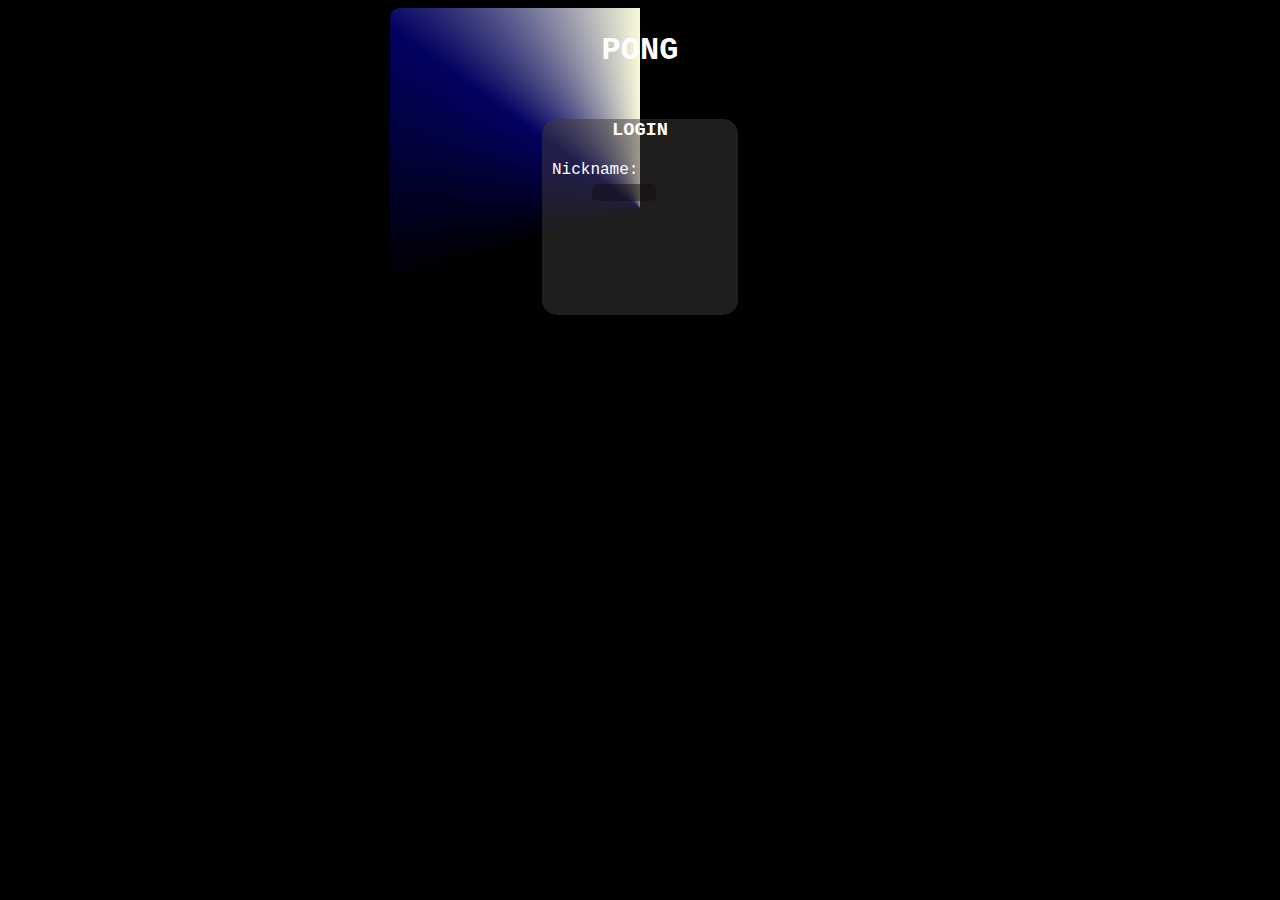
==== start.html @ 7ac034d2 "ajh;2A" ====
<!DOCTYPE html>
<html lang="en">
<head>
    <meta charset="UTF-8">
    <meta name="viewport" content="width=device-width, initial-scale=1.0">
    <title>Document</title>
    <link rel="stylesheet" href="start.css">
</head>
<body>
    <div id="start"></div>
    <script src="./start.js"></script>
</body>
</html>
---- start.css ----
body{
    background-color: black;
    display: flex;
    justify-content: center;
    align-items: center;
    font-family: Courier, monospace;
}
@property --angle{
    syntax: "<angle>";
    initial-value: 0deg;
    inherits: false;
}
#start{
    width: 500px;
    height: 400px;
    background-image: conic-gradient(from var(--angle),transparent 70%,rgb(2, 2, 97),rgb(249, 250, 217));
    border-radius: 10px;
    display: flex;
    justify-content: center;
    align-items: center;
    animation: spin 8s  infinite linear;
}
@keyframes spin {
    from {
        --angle:0deg
    }
    to {
        --angle:360deg
    }
}
#container{
    background-image: url("background.jpeg");
    background-size: 100% 100%;
    width: 98%;
    height: 98%;
    border-radius: 10px;
    overflow: hidden; 
    
}
#gameName{
    color: white;
    width: fit-content;
    margin: 20px auto;
}
.login{
    background-color: rgba(64, 57, 57, 0.5);
    color: white;
    margin: 50px auto;
    width: 40%;
    height: 50%;
    border-radius: 15px;
}
.buttonContainer{
    width: 50%;
    margin: 50px auto;
    display: flex;
    justify-content: space-around;
    display: none;
}
.playerNumber{
    background-color: rgba(64, 57, 57, 0.5);
    border: none;
    font-size: 20px;
    border-radius: 5px;
    margin: 0 5px;
    color: white;
    padding: 5px;
}
input{
    background-color:  rgba(18, 14, 14, 0.5);
    color: white;
    border: none;
    border-radius: 5px;
    margin: 0 0 5px 50px;
    width: 60px;
}
.login p{
    margin: 15px 0 5px 10px;
}



/*  git status  */
/*  git checkout (branch name) */
/* git pull origin (branch name ) */
/*  git fetch  ==> pull tustei  */
/*  */
/*  */
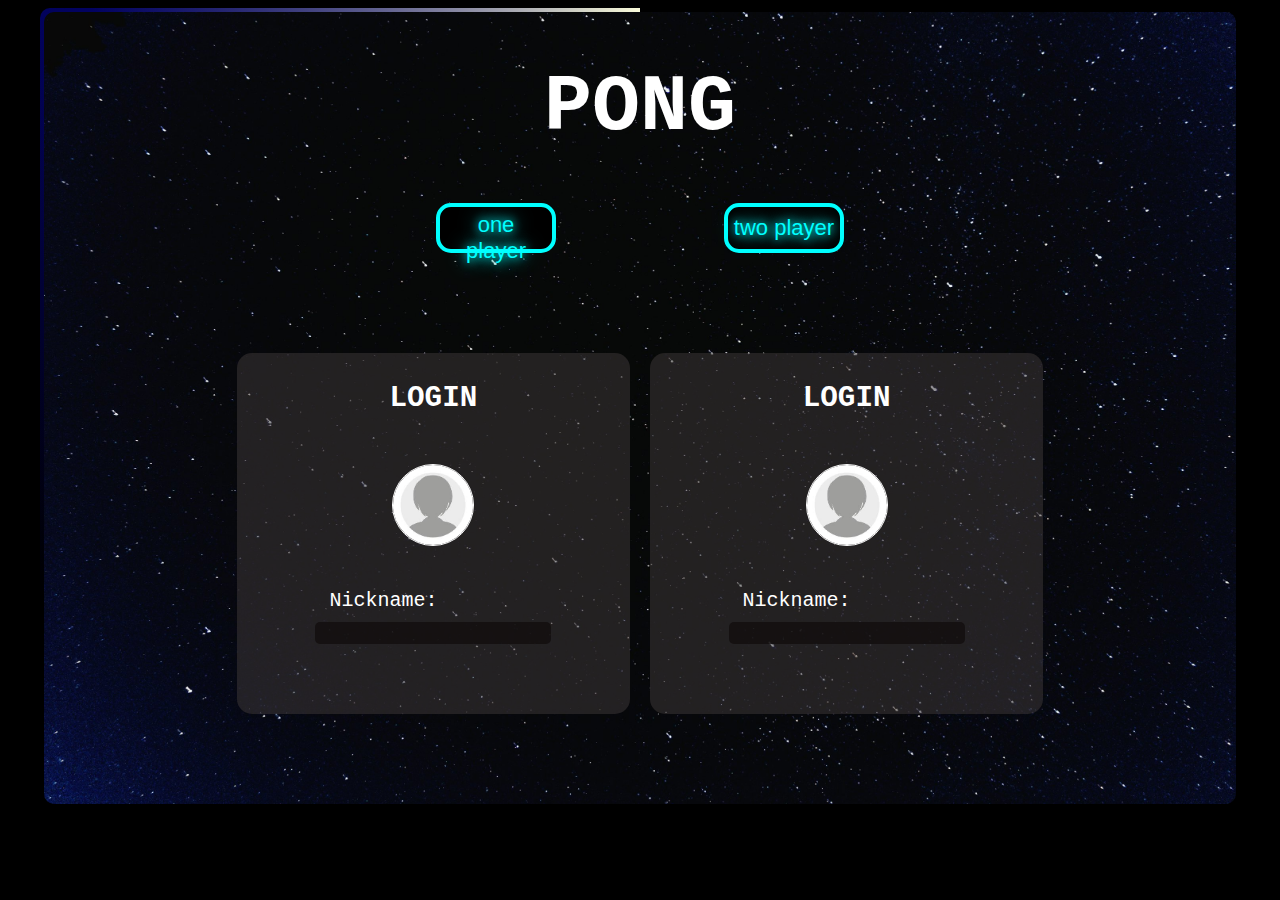
==== commit fe6b6d67: "fkuhf" ====
--- a/start.html
+++ b/start.html
@@ -5,9 +5,11 @@
     <meta name="viewport" content="width=device-width, initial-scale=1.0">
     <title>Document</title>
     <link rel="stylesheet" href="start.css">
+    <link rel="stylesheet" href="index.css">
 </head>
 <body>
     <div id="start"></div>
     <script src="./start.js"></script>
+    <script src="./index.js"></script>
 </body>
 </html>--- a/start.css
+++ b/start.css
@@ -1,88 +1,142 @@
-body{
+body {
     background-color: black;
     display: flex;
     justify-content: center;
     align-items: center;
     font-family: Courier, monospace;
 }
-@property --angle{
+
+@property --angle {
     syntax: "<angle>";
     initial-value: 0deg;
     inherits: false;
 }
-#start{
-    width: 500px;
-    height: 400px;
-    background-image: conic-gradient(from var(--angle),transparent 70%,rgb(2, 2, 97),rgb(249, 250, 217));
+
+#start {
+    width: 1200px;
+    height: 800px;
+    background-image: conic-gradient(from var(--angle), transparent 70%, rgb(2, 2, 97), rgb(249, 250, 217));
     border-radius: 10px;
     display: flex;
     justify-content: center;
     align-items: center;
-    animation: spin 8s  infinite linear;
+    animation: spin 8s infinite linear;
+    position: relative;
 }
+
 @keyframes spin {
     from {
-        --angle:0deg
+        --angle: 0deg
     }
+
     to {
-        --angle:360deg
+        --angle: 360deg
     }
 }
-#container{
+
+#container {
+    position: absolute;
+    top: 50%;
+    left: 50%;
+    transform: translate(-50%, -50%);
+    width: 96%;
+    height: 94%;
+    display: flex;
+    flex-direction: column;
+    justify-content: center;
+    align-items: center;
+    text-align: center;
     background-image: url("background.jpeg");
     background-size: 100% 100%;
-    width: 98%;
-    height: 98%;
     border-radius: 10px;
-    overflow: hidden; 
-    
+    padding: 20px;
+
 }
-#gameName{
+
+#gameName {
     color: white;
     width: fit-content;
-    margin: 20px auto;
+    margin: 0px auto;
+    font-size: 80px;
 }
-.login{
+
+.login {
     background-color: rgba(64, 57, 57, 0.5);
     color: white;
     margin: 50px auto;
-    width: 40%;
-    height: 50%;
+    width: 100%;
+    height: 80%;
     border-radius: 15px;
 }
-.buttonContainer{
+
+.buttonContainer {
     width: 50%;
     margin: 50px auto;
     display: flex;
     justify-content: space-around;
-    display: none;
 }
-.playerNumber{
+
+.logInContainer {
+    display: flex;
+    width: 70%;
+    height: 60%;
+    font-size: 25px;
+    gap: 20px;
+}
+
+.playerChooseButton {
     background-color: rgba(64, 57, 57, 0.5);
     border: none;
-    font-size: 20px;
-    border-radius: 5px;
     margin: 0 5px;
-    color: white;
     padding: 5px;
+    font-size: 22px;
+    width: 120px;
+    height: 50px;
+    border: 4px solid #00ffff;
+    border-radius: 15px;
+    background-color: black;
+    color: #00ffff;
+    cursor: pointer;
+    text-shadow: 0 0 10px #00ffff, 0 0 20px #00ffff;
+    transition: all 0.3s ease-in-out;
+    outline: none;
 }
-input{
-    background-color:  rgba(18, 14, 14, 0.5);
+
+input {
+    background-color: rgba(18, 14, 14, 0.8);
     color: white;
     border: none;
     border-radius: 5px;
-    margin: 0 0 5px 50px;
-    width: 60px;
+    height: 20px;
+    font-size: 18px;
 }
-.login p{
-    margin: 15px 0 5px 10px;
+
+.login p {
+    margin: 15px 0 5px -100px;
+    font-size: 20px;
+}
+
+#editProfile img {
+    width: 100px;
+    height: 100px;
+    border: 1px solid;
+    border-radius: 5px;
+    border-color: blue;
 }
 
 
+.login img {
+    width: 80px;
+    height: 80px;
+    margin: 20px auto;
+    border: 1px solid;
+    border-radius: 50%;
+}
 
-/*  git status  */
-/*  git checkout (branch name) */
-/* git pull origin (branch name ) */
-/*  git fetch  ==> pull tustei  */
-/*  */
-/*  */+#editProfile {
+    width: 220px;
+    display: none;
+    flex-wrap: wrap;
+    gap: 10px;
+    margin: 30px auto;
+}--- a/index.css
+++ b/index.css
@@ -0,0 +1,107 @@
+/* Game container */
+#gameContainer {
+  position: absolute;
+  top: 50%;
+  left: 50%;
+  transform: translate(-50%, -50%);
+  width: 80%;
+  height: 80%;
+  display: flex;
+  flex-direction: column;
+  justify-content: center;
+  align-items: center;
+  text-align: center;
+  background-image: url("background.jpeg");
+    background-size: 100% 100%;
+  box-shadow: 0 0 20px 5px rgba(0, 255, 255, 0.8);
+  border-radius: 10px;
+  padding: 20px;
+}
+
+/* Game board (Canvas) */
+#gameBoard {
+  border: 3px solid #00ffff;
+  box-shadow: 0 0 15px 5px rgba(0, 255, 255, 0.7);
+  background-color: black;
+  margin-bottom: 20px;
+  position: absolute;
+  display: none;
+}
+
+/* Score text */
+#scoreText {
+  font-family: "Consolas", monospace;
+  font-size: 100px;
+  color: #00ffff;
+  text-shadow: 0 0 20px rgba(0, 255, 255, 0.8), 0 0 40px rgba(0, 255, 255, 0.6),
+    0 0 60px rgba(0, 255, 255, 0.5);
+  margin: 20px 0;
+  position: absolute;
+  display: none;
+}
+.buttonDiv{
+  display: flex;
+  position: absolute;
+  gap: 20px;
+  top: 700px;
+  display: none;
+}
+
+/* Reset button */
+#resetBtn {
+  font-size: 22px;
+  width: 120px;
+  height: 50px;
+  border: 4px solid #00ffff;
+  border-radius: 15px;
+  background-color: black;
+  color: #00ffff;
+  cursor: pointer;
+  text-shadow: 0 0 10px #00ffff, 0 0 20px #00ffff;
+  transition: all 0.3s ease-in-out;
+  outline: none;
+}
+
+/* Hover effect for reset button */
+#resetBtn:hover {
+  box-shadow: 0 0 20px #00ffff, 0 0 30px #00ffff;
+  transform: scale(1.1);
+}
+
+/* Paddle styles */
+paddle {
+  fill: #00ffff;
+  stroke: #00ffff;
+  box-shadow: 0 0 15px 5px rgba(0, 255, 255, 0.7);
+}
+
+/* Ball */
+#ball {
+  fill: #00ffff;
+  stroke: #000000;
+  box-shadow: 0 0 15px #00ffff;
+}
+/* button bot and player vs player */
+
+#botAndPlayer{
+    font-size: 12px;
+    width: 120px;
+    height: 50px;
+    border: 4px solid #00FFFF; /* Neon blue border */
+    border-radius: 15px;
+    background-color: black;
+    color: #00FFFF; /* Neon blue text */
+    cursor: pointer;
+    text-shadow: 0 0 10px #00FFFF, 0 0 20px #00FFFF; /* Glowing text */
+    transition: all 0.3s ease-in-out;
+    outline: none; /* Remove default button outline */
+}
+#hid{
+    visibility: hidden;
+    display: none;
+}
+#botAndPlayer:hover {
+    box-shadow: 0 0 20px #00FFFF, 0 0 30px #00FFFF; /* Stronger glow on hover */
+    transform: scale(1.1); /* Slightly enlarge the button on hover */
+
+}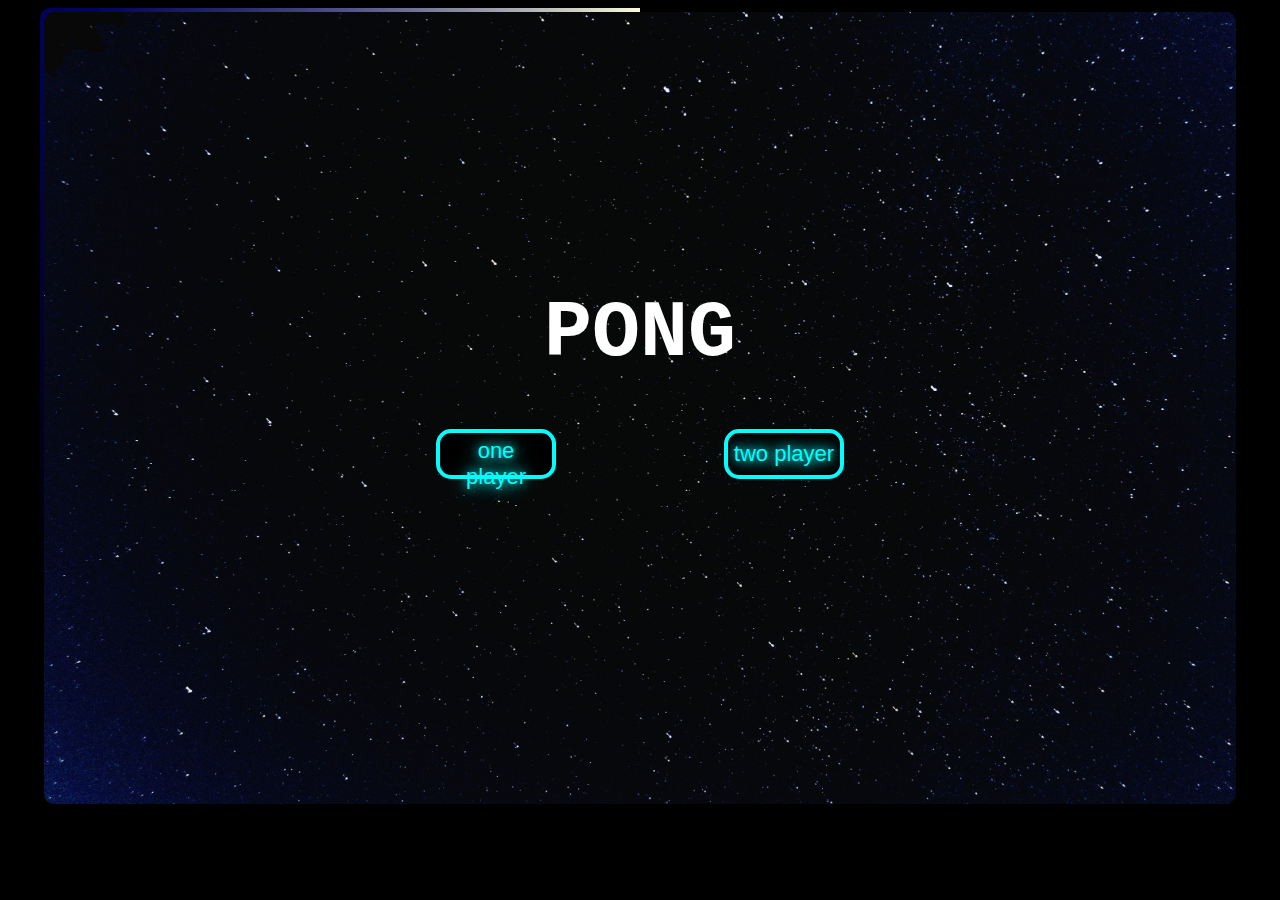
==== commit b0dad71c: "akusd" ====
--- a/start.html
+++ b/start.html
@@ -9,7 +9,6 @@
 </head>
 <body>
     <div id="start"></div>
-    <script src="./start.js"></script>
     <script src="./index.js"></script>
 </body>
 </html>--- a/start.css
+++ b/start.css
@@ -82,6 +82,7 @@
     height: 60%;
     font-size: 25px;
     gap: 20px;
+    display: none;
 }
 
 .playerChooseButton {
--- a/index.css
+++ b/index.css
@@ -39,7 +39,7 @@
   position: absolute;
   display: none;
 }
-.buttonDiv{
+#buttonDiv{
   display: flex;
   position: absolute;
   gap: 20px;
@@ -68,12 +68,6 @@
   transform: scale(1.1);
 }
 
-/* Paddle styles */
-paddle {
-  fill: #00ffff;
-  stroke: #00ffff;
-  box-shadow: 0 0 15px 5px rgba(0, 255, 255, 0.7);
-}
 
 /* Ball */
 #ball {
